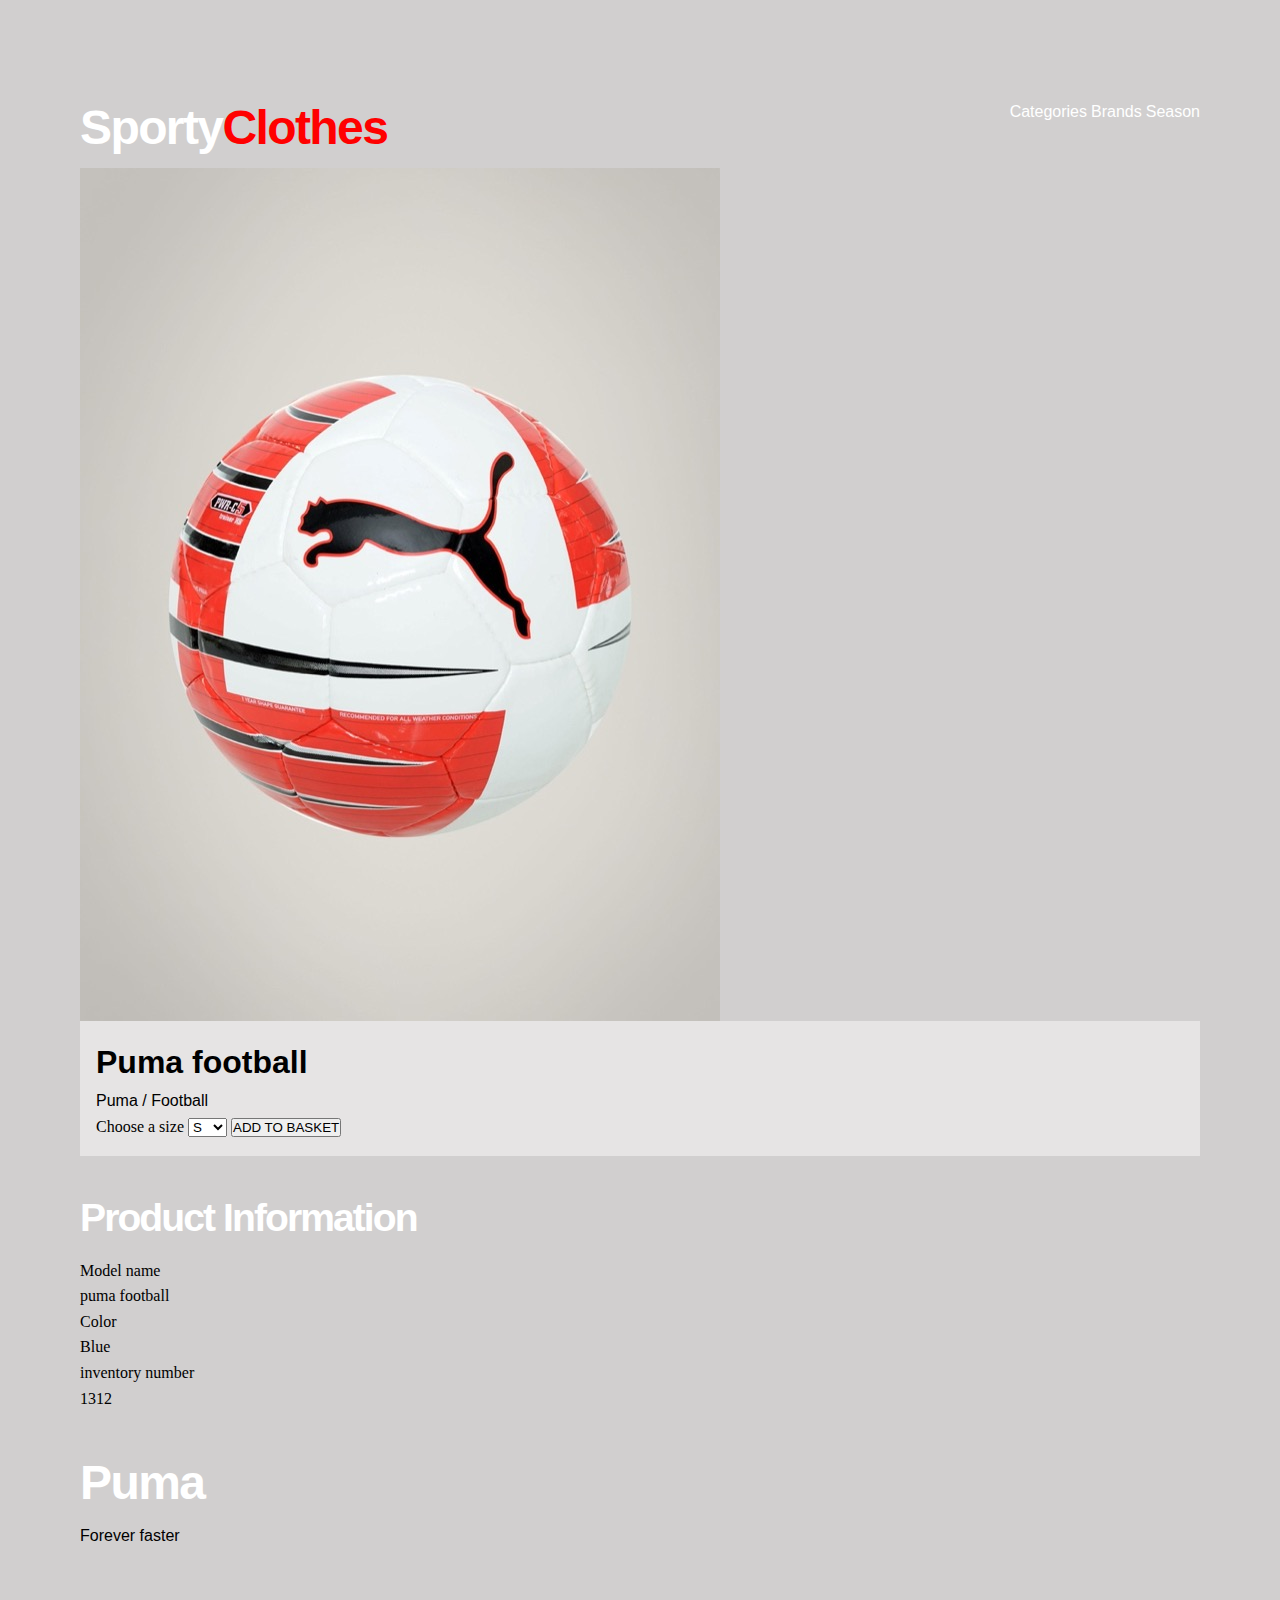
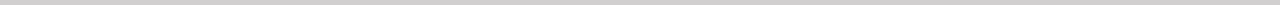
==== produkt.html @ c6e78a9c "produkt-exempel och styles för det" ====
<!DOCTYPE html>
<html lang="en">

<head>
    <meta charset="UTF-8">
    <meta name="viewport" content="width=device-width, initial-scale=1.0">
    <title>product</title>
    <link rel="stylesheet" href="style.css">
</head>

<body>
    <header class="mainNav">
        <a href="index.html">
            <h1>Sporty<span>Clothes</span></h1>
        </a>
        <nav>
            <a href="kategori.html">Categories</a>
            <a href="#">Brands</a>
            <a href="#">Season</a>
        </nav>
    </header>
    <main class="produktInfo">
        <img src="pics/football.jpeg" alt="produktexempel">
        <section class="purchase">
            <h3>Puma football</h3>
            <p>Puma / Football</p>
            <form> <label>Choose a size <select name="size">
                        <option>S</option>
                        <option>M</option>
                        <option>L</option>
                        <option>XL</option>
                    </select></label>
                <button>ADD TO BASKET</button>
            </form>
        </section>
        <section class="info">
            <h2>Product Information</h2>
            <dl>
                <dt>Model name</dt>
                <dd>puma football</dd>
                <dt>Color</dt>
                <dd>Blue</dd>
                <dt>inventory number</dt>
                <dd>1312</dd>
            </dl>
            <h1>Puma</h1>
            <p>Forever faster</p>
        </section>
    </main>

</body>

</html>
---- style.css ----
* {
  box-sizing: border-box;
  margin: 0;
  padding: 0;
}

/* allmän style */

body {
  margin: calc((100vh / 25) * 1.563) calc((100vw / 25) * 1.563);
  font-weight: 400;
  line-height: 1.6;
  background-color: rgb(209, 207, 207);
}
a {
  border-radius: 30px;
}

img {
  display: block;
  max-width: 100%;
  height: auto;
}

.mainNav a {
  text-decoration: none;
  font-family: Arial, Helvetica, sans-serif;
  color: white;
}
.mainNav h1 span {
  color: red;
}

.smallProduct p,
a {
  font-family: Arial, Helvetica, sans-serif;
  color: white;
}

h1,
h2 {
  margin-top: 1em;
  margin-bottom: 1rem;
  font-weight: bold;
  font-family: Arial, Helvetica, sans-serif;
  color: white;
}

h1 {
  font-size: 3rem;
  letter-spacing: -0.1rem;
  line-height: 1;
}

h2 {
  font-size: 2.441rem;
  letter-spacing: -0.12rem;
  line-height: 1.2;
}
/* kategori.html */
.categorylist {
  display: grid;
  grid-template-columns: repeat(3, 1fr);
  gap: 1em;
}

.categorylist a {
  text-decoration: none;
  padding: 2em;
  color: black;
  background-color: white;
  font-family: Arial, Helvetica, sans-serif;
}

/* produktliste.html */
.productlist main h2 {
  grid-column: 1/-1;
}

.productlist article {
  margin-bottom: 2rem;
}

.productlist article h3 {
  font-size: 1.2rem;
  font-family: Arial, Helvetica, sans-serif;
  color: white;
}
.subtle {
  opacity: 70%;
  font-family: Arial, Helvetica, sans-serif;
  color: white;
}

.discount :last-child {
  color: black;
  background-color: red;
  padding: 0.2rem;
}

.discount {
  display: flex;
  justify-content: space-between;
}

.productlist article.soldOut::before {
  content: "Sold Out";
  position: absolute;
  background-color: black;
  color: white;
  padding: 1rem;
  font-family: Arial, Helvetica, sans-serif;
}
.productlist article.soldOut img {
  opacity: 50%;
}

/* produkt.html */
.purchase {
  padding: 1rem;
  background-color: rgb(230, 228, 228);
}

.purchase h3,
p {
  font-family: Arial, Helvetica, sans-serif;
}

.purchase h3 {
  font-size: 2rem;
}

@media (min-width: 700px) {
  .mainNav {
    display: flex;
    align-items: center;
    justify-content: space-between;
  }
  .productlist main {
    display: grid;
    grid-template-columns: repeat(auto-fill, minmax(150px, 290px));
    gap: 2rem;
  }
}
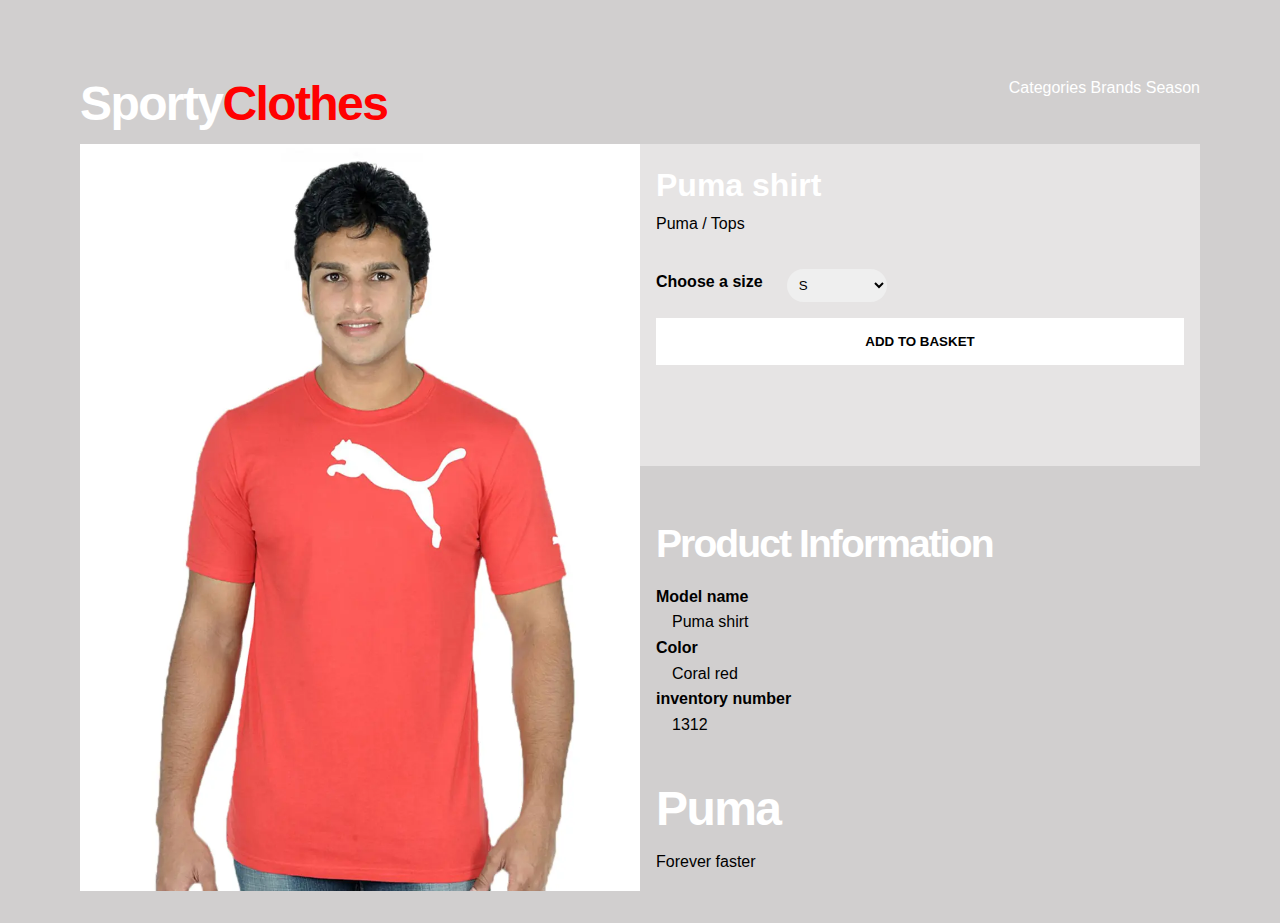
==== commit ea539e05: "index utkast och produkt och css" ====
--- a/produkt.html
+++ b/produkt.html
@@ -20,10 +20,10 @@
         </nav>
     </header>
     <main class="produktInfo">
-        <img src="pics/football.jpeg" alt="produktexempel">
+        <img class="produktImg" src="pics/shirt.webp" alt="produktexempel">
         <section class="purchase">
-            <h3>Puma football</h3>
-            <p>Puma / Football</p>
+            <h3>Puma shirt</h3>
+            <p>Puma / Tops</p>
             <form> <label>Choose a size <select name="size">
                         <option>S</option>
                         <option>M</option>
@@ -37,9 +37,9 @@
             <h2>Product Information</h2>
             <dl>
                 <dt>Model name</dt>
-                <dd>puma football</dd>
+                <dd>Puma shirt</dd>
                 <dt>Color</dt>
-                <dd>Blue</dd>
+                <dd>Coral red</dd>
                 <dt>inventory number</dt>
                 <dd>1312</dd>
             </dl>
--- a/style.css
+++ b/style.css
@@ -6,8 +6,14 @@
 
 /* allmän style */
 
+html {
+  font-family: Arial, Helvetica, sans-serif;
+}
+
 body {
-  margin: calc((100vh / 25) * 1.563) calc((100vw / 25) * 1.563);
+  margin: 2rem;
+  margin-left: 6.25vw;
+  margin-right: 6.25vw;
   font-weight: 400;
   line-height: 1.6;
   background-color: rgb(209, 207, 207);
@@ -24,7 +30,6 @@
 
 .mainNav a {
   text-decoration: none;
-  font-family: Arial, Helvetica, sans-serif;
   color: white;
 }
 .mainNav h1 span {
@@ -33,7 +38,6 @@
 
 .smallProduct p,
 a {
-  font-family: Arial, Helvetica, sans-serif;
   color: white;
 }
 
@@ -69,7 +73,6 @@
   padding: 2em;
   color: black;
   background-color: white;
-  font-family: Arial, Helvetica, sans-serif;
 }
 
 /* produktliste.html */
@@ -83,12 +86,10 @@
 
 .productlist article h3 {
   font-size: 1.2rem;
-  font-family: Arial, Helvetica, sans-serif;
   color: white;
 }
 .subtle {
   opacity: 70%;
-  font-family: Arial, Helvetica, sans-serif;
   color: white;
 }
 
@@ -109,7 +110,6 @@
   background-color: black;
   color: white;
   padding: 1rem;
-  font-family: Arial, Helvetica, sans-serif;
 }
 .productlist article.soldOut img {
   opacity: 50%;
@@ -121,13 +121,48 @@
   background-color: rgb(230, 228, 228);
 }
 
-.purchase h3,
-p {
-  font-family: Arial, Helvetica, sans-serif;
-}
-
 .purchase h3 {
   font-size: 2rem;
+  color: white;
+}
+.purchase p {
+  margin-bottom: 2rem;
+}
+
+label {
+  display: flex;
+  gap: 1.5rem;
+  font-weight: bold;
+}
+
+select {
+  min-width: 100px;
+  padding: 0.5rem;
+  border: none;
+  border-radius: 20px;
+}
+
+.purchase button {
+  width: 100%;
+  margin-top: 1rem;
+  padding: 1rem;
+  background-color: white;
+  border: none;
+  font-weight: bold;
+}
+
+button:hover {
+  background-color: rgb(186, 183, 183);
+  cursor: pointer;
+}
+
+dt {
+  font-weight: bold;
+  color: white;
+}
+dd {
+  margin-left: 1rem;
+  color: white;
 }
 
 @media (min-width: 700px) {
@@ -141,4 +176,25 @@
     grid-template-columns: repeat(auto-fill, minmax(150px, 290px));
     gap: 2rem;
   }
-}
+  .produktInfo {
+    display: grid;
+    grid-template-columns: repeat(2, 1fr);
+    grid-template-rows: repeat(3, 1fr);
+  }
+  .produktImg {
+    grid-row: 1/5;
+    grid-column: 1/2;
+  }
+  .purchase {
+    grid-row: 1/4;
+    grid-column: 2/3;
+  }
+  .info {
+    grid-column: 2/3;
+    margin: 1rem;
+  }
+  .info dt,
+  dd {
+    color: black;
+  }
+}
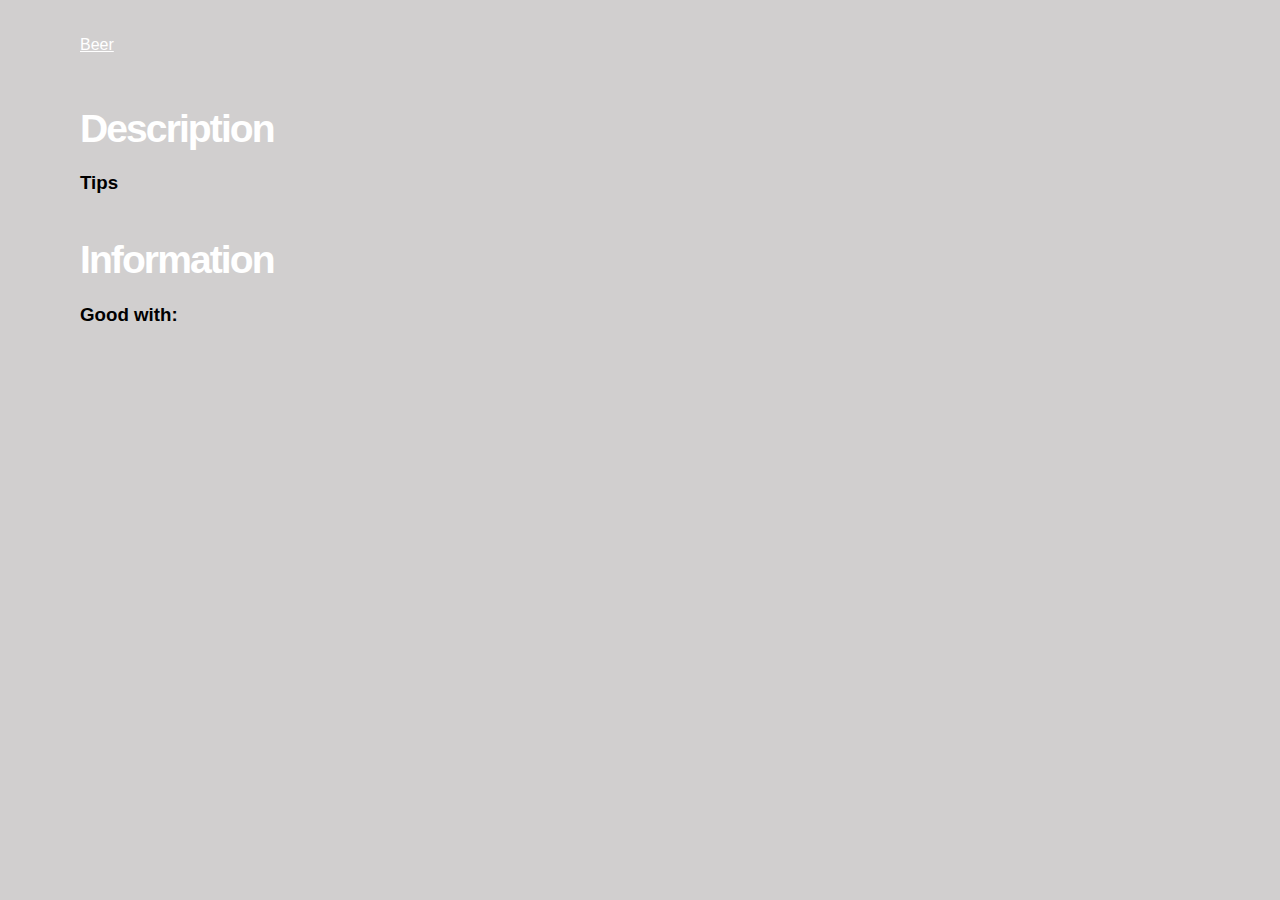
==== commit 9764d6e4: "test med single beer script" ====
--- a/produkt.html
+++ b/produkt.html
@@ -9,7 +9,7 @@
 </head>
 
 <body>
-    <header class="mainNav">
+    <!-- <header class="mainNav">
         <a href="index.html">
             <h1>Sporty<span>Clothes</span></h1>
         </a>
@@ -20,7 +20,9 @@
         </nav>
     </header>
     <main class="produktInfo">
-        <img class="produktImg" src="pics/shirt.webp" alt="produktexempel">
+        <section class="produktImg">
+            <img src="pics/shirt.webp" alt="produktexempel">
+        </section>
         <section class="purchase">
             <h3>Puma shirt</h3>
             <p>Puma / Tops</p>
@@ -46,7 +48,33 @@
             <h1>Puma</h1>
             <p>Forever faster</p>
         </section>
+        <script src="produkt.js"></script>
+    </main> -->
+
+    <nav>
+        <a href="index.html">Beer</a>
+    </nav>
+    <header>
+        <h1></h1>
+        <p></p>
+    </header>
+    <main class="single_beer">
+        <section class="single_beer_text">
+            <h2>Description</h2>
+            <p class="single_beer_describtion"></p>
+            <h3>Tips</h3>
+            <p class="single_beer_tips"></p>
+        </section>
+        <section class="single_beer_info">
+            <h2>Information</h2>
+            <p></p>
+            <img />
+            <h3>Good with:</h3>
+            <ul></ul>
+        </section>
+        <script src="produkt.js"></script>
     </main>
+
 
 </body>
 
--- a/style.css
+++ b/style.css
@@ -84,11 +84,11 @@
   margin-bottom: 2rem;
 }
 
-.productlist article h3 {
+.clothes_name {
   font-size: 1.2rem;
   color: white;
 }
-.subtle {
+.clothes_price {
   opacity: 70%;
   color: white;
 }
@@ -104,14 +104,15 @@
   justify-content: space-between;
 }
 
-.productlist article.soldOut::before {
+/* lägg till i article */
+.soldOut::before {
   content: "Sold Out";
   position: absolute;
   background-color: black;
   color: white;
   padding: 1rem;
 }
-.productlist article.soldOut img {
+.soldOut img {
   opacity: 50%;
 }
 
@@ -165,13 +166,17 @@
   color: white;
 }
 
+.hide {
+  display: none;
+}
+
 @media (min-width: 700px) {
   .mainNav {
     display: flex;
     align-items: center;
     justify-content: space-between;
   }
-  .productlist main {
+  .clothes_container {
     display: grid;
     grid-template-columns: repeat(auto-fill, minmax(150px, 290px));
     gap: 2rem;
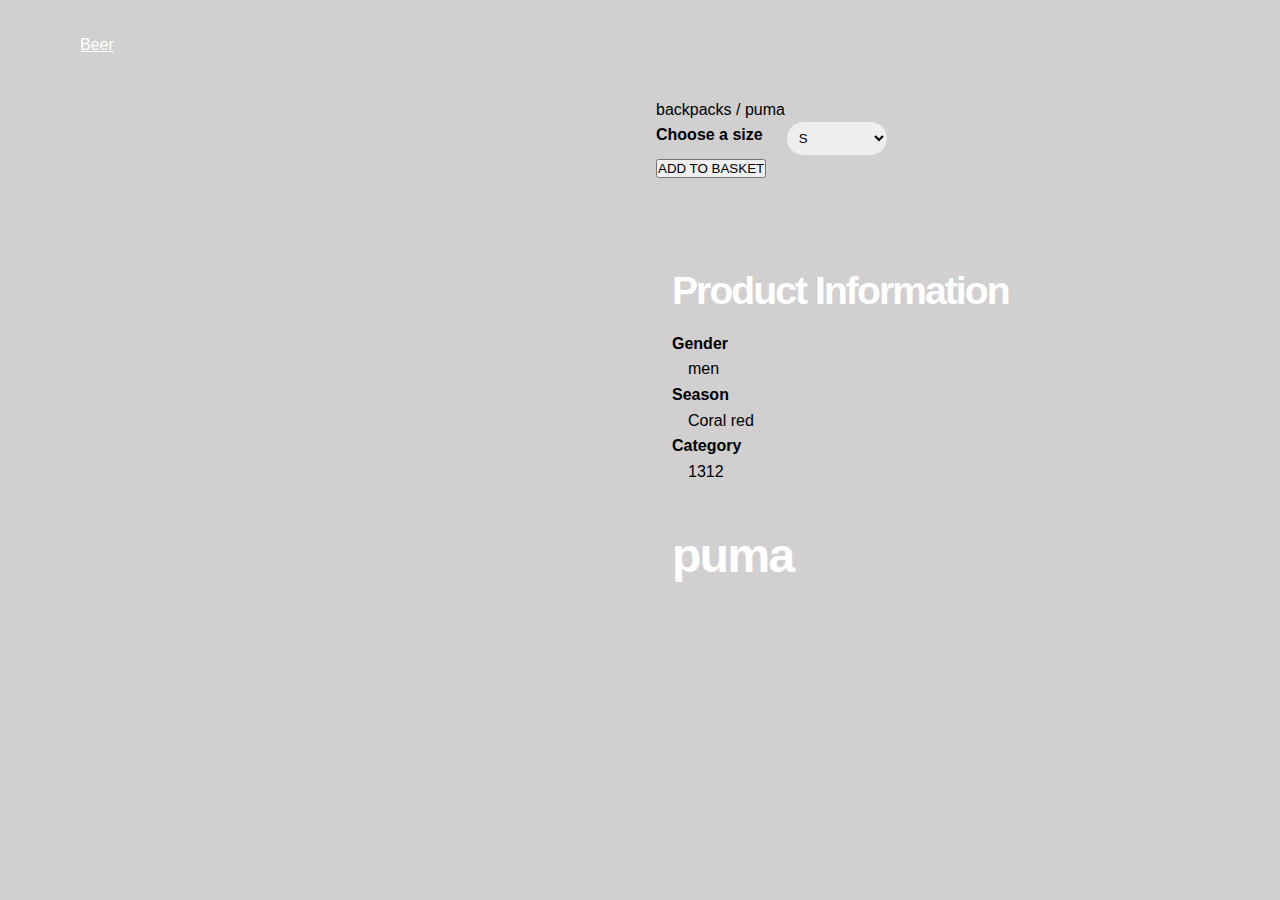
==== commit 1dabfea7: "single product view API korrekt, fel namv" ====
--- a/produkt.html
+++ b/produkt.html
@@ -55,23 +55,42 @@
         <a href="index.html">Beer</a>
     </nav>
     <header>
-        <h1></h1>
+
         <p></p>
     </header>
     <main class="single_beer">
+        <section class="single_beer_info">
+            <img />
+        </section>
         <section class="single_beer_text">
-            <h2>Description</h2>
-            <p class="single_beer_describtion"></p>
-            <h3>Tips</h3>
-            <p class="single_beer_tips"></p>
+
+            <h2></h2>
+            <p class="single_beer_describtion"> backpacks / puma
+            </p>
+            <p class="price"></p>
+            <form> <label>Choose a size <select name="size">
+                        <option>S</option>
+                        <option>M</option>
+                        <option>L</option>
+                        <option>XL</option>
+                    </select></label>
+                <button>ADD TO BASKET</button>
+                <p class="single_beer_tips"></p>
         </section>
-        <section class="single_beer_info">
-            <h2>Information</h2>
-            <p></p>
-            <img />
-            <h3>Good with:</h3>
-            <ul></ul>
+        <section class="info">
+            <h2>Product Information</h2>
+            <dl>
+                <dt>Gender</dt>
+                <dd class="list_gender">men</dd>
+                <dt>Season</dt>
+                <dd class="list_season">Coral red</dd>
+                <dt>Category</dt>
+                <dd class="list_articletype">1312</dd>
+            </dl>
+            <h1>puma</h1>
+            <p class="year"></p>
         </section>
+
         <script src="produkt.js"></script>
     </main>
 
--- a/style.css
+++ b/style.css
@@ -170,6 +170,13 @@
   display: none;
 }
 
+/* test med beer script, single produkt page */
+.single_beer {
+  display: grid;
+  grid-template-columns: repeat(auto-fit, minmax(350px, 1fr));
+  gap: 2rem;
+}
+
 @media (min-width: 700px) {
   .mainNav {
     display: flex;
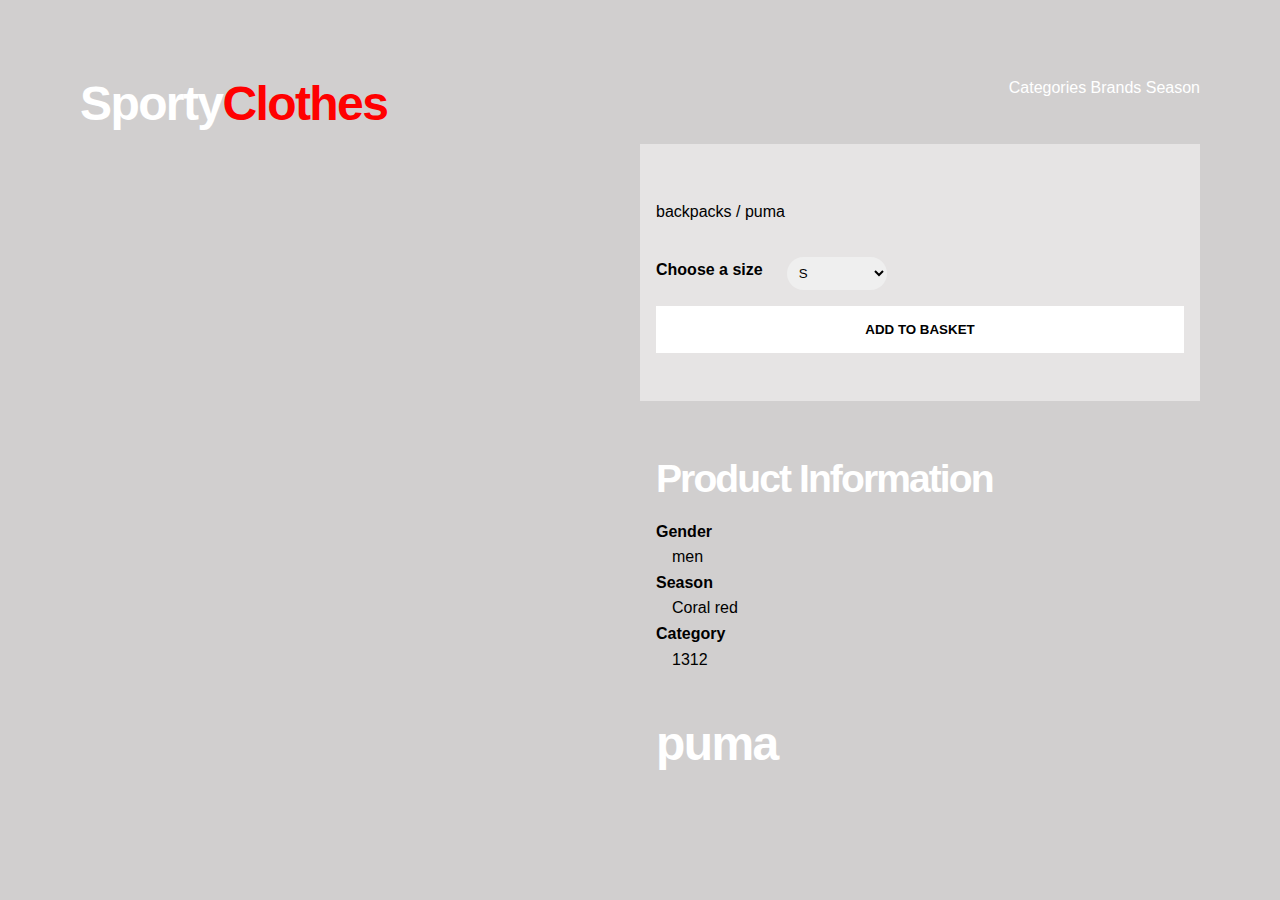
==== commit c0b4b55e: "rätta namn för klasser" ====
--- a/produkt.html
+++ b/produkt.html
@@ -51,21 +51,24 @@
         <script src="produkt.js"></script>
     </main> -->
 
-    <nav>
-        <a href="index.html">Beer</a>
-    </nav>
-    <header>
-
-        <p></p>
+    <header class="mainNav">
+        <a href="index.html">
+            <h1>Sporty<span>Clothes</span></h1>
+        </a>
+        <nav>
+            <a href="kategori.html">Categories</a>
+            <a href="#">Brands</a>
+            <a href="#">Season</a>
+        </nav>
     </header>
-    <main class="single_beer">
-        <section class="single_beer_info">
+    <main class="single_clothes">
+        <section class="single_clothes_info">
             <img />
         </section>
-        <section class="single_beer_text">
+        <section class="single_clothes_text">
 
-            <h2></h2>
-            <p class="single_beer_describtion"> backpacks / puma
+            <h2 class="single_brand"></h2>
+            <p class="single_clothes_describtion"> backpacks / puma
             </p>
             <p class="price"></p>
             <form> <label>Choose a size <select name="size">
@@ -75,7 +78,7 @@
                         <option>XL</option>
                     </select></label>
                 <button>ADD TO BASKET</button>
-                <p class="single_beer_tips"></p>
+                <p class="single_clothes_tips"></p>
         </section>
         <section class="info">
             <h2>Product Information</h2>
@@ -87,7 +90,7 @@
                 <dt>Category</dt>
                 <dd class="list_articletype">1312</dd>
             </dl>
-            <h1>puma</h1>
+            <h1 class="single_brand_h1">puma</h1>
             <p class="year"></p>
         </section>
 
--- a/style.css
+++ b/style.css
@@ -117,16 +117,16 @@
 }
 
 /* produkt.html */
-.purchase {
+.single_clothes_text {
   padding: 1rem;
   background-color: rgb(230, 228, 228);
 }
 
-.purchase h3 {
+.single_clothes_text h3 {
   font-size: 2rem;
   color: white;
 }
-.purchase p {
+.single_clothes_text p {
   margin-bottom: 2rem;
 }
 
@@ -143,7 +143,7 @@
   border-radius: 20px;
 }
 
-.purchase button {
+.single_clothes_text button {
   width: 100%;
   margin-top: 1rem;
   padding: 1rem;
@@ -171,11 +171,6 @@
 }
 
 /* test med beer script, single produkt page */
-.single_beer {
-  display: grid;
-  grid-template-columns: repeat(auto-fit, minmax(350px, 1fr));
-  gap: 2rem;
-}
 
 @media (min-width: 700px) {
   .mainNav {
@@ -188,16 +183,16 @@
     grid-template-columns: repeat(auto-fill, minmax(150px, 290px));
     gap: 2rem;
   }
-  .produktInfo {
+  .single_clothes {
     display: grid;
     grid-template-columns: repeat(2, 1fr);
     grid-template-rows: repeat(3, 1fr);
   }
-  .produktImg {
+  .single_clothes_info {
     grid-row: 1/5;
     grid-column: 1/2;
   }
-  .purchase {
+  .single_clothes_text {
     grid-row: 1/4;
     grid-column: 2/3;
   }
